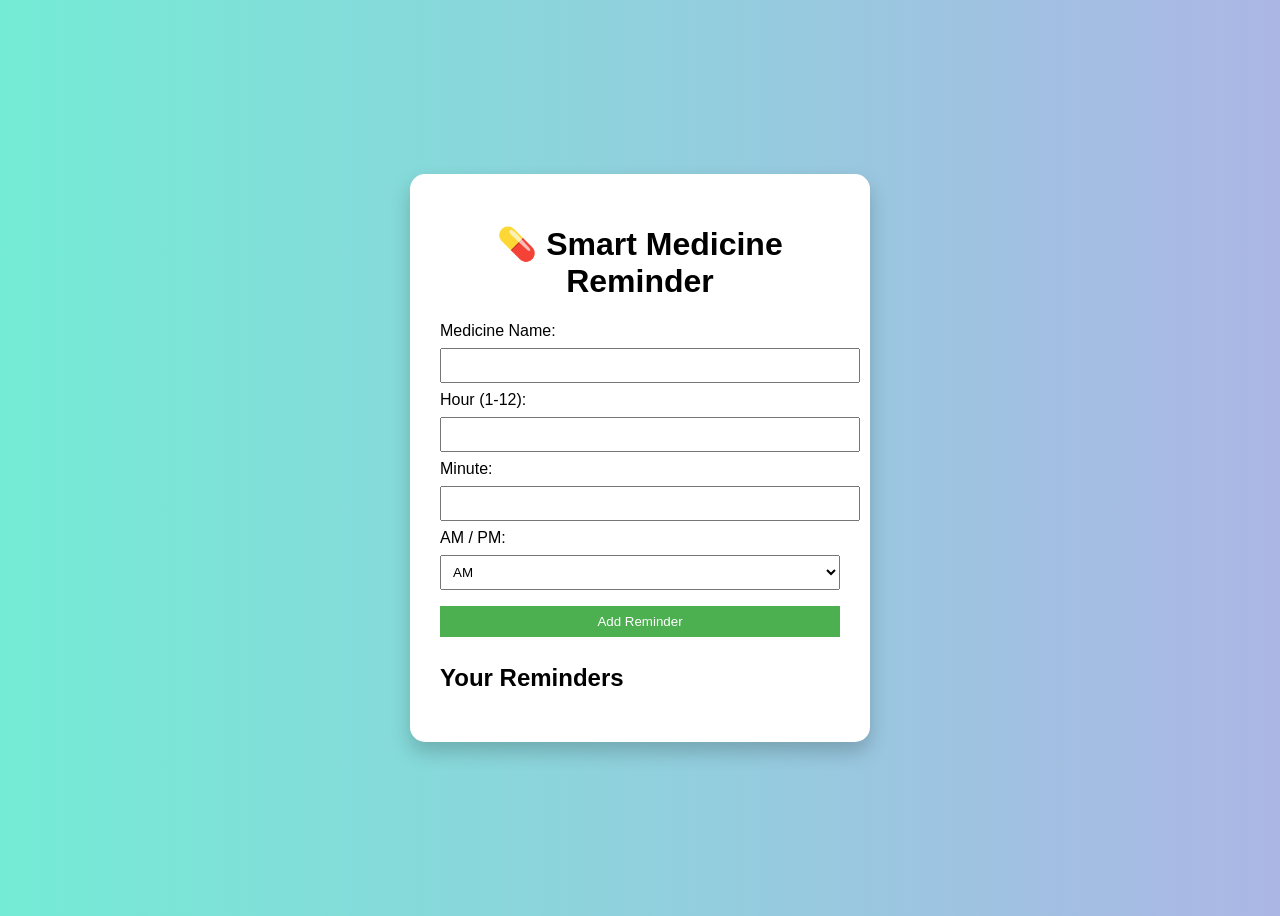
==== index.html @ 8e4ba3cf "Add files via upload" ====
<!DOCTYPE html>
<html>
<head>
    <title>Smart Medicine Reminder</title>
    <link rel="stylesheet" href="style.css">
</head>
<body>

    <div class="container">
        <h1>💊 Smart Medicine Reminder</h1>

        <form id="reminderForm">
            <label>Medicine Name:</label>
            <input type="text" id="medicineName" required>

            <label>Hour (1-12):</label>
            <input type="number" id="hour" min="1" max="12" required>

            <label>Minute:</label>
            <input type="number" id="minute" min="0" max="59">

            <label>AM / PM:</label>
            <select id="period">
                <option value="AM">AM</option>
                <option value="PM">PM</option>
            </select>

            <button type="submit">Add Reminder</button>
        </form>

        <h2>Your Reminders</h2>
        <div id="reminderList"></div>
    </div>

    <script src="script.js"></script>
</body>
</html>
---- style.css ----
body {
    font-family: Arial, sans-serif;
    background: linear-gradient(to right, #74ebd5, #acb6e5);
    display: flex;
    justify-content: center;
    align-items: center;
    height: 100vh;
}

.container {
    background: white;
    padding: 30px;
    border-radius: 15px;
    width: 400px;
    box-shadow: 0 10px 20px rgba(0,0,0,0.2);
}

h1 {
    text-align: center;
}

input, select, button {
    width: 100%;
    margin: 8px 0;
    padding: 8px;
}

button {
    background-color: #4CAF50;
    color: white;
    border: none;
    cursor: pointer;
}

button:hover {
    background-color: #45a049;
}
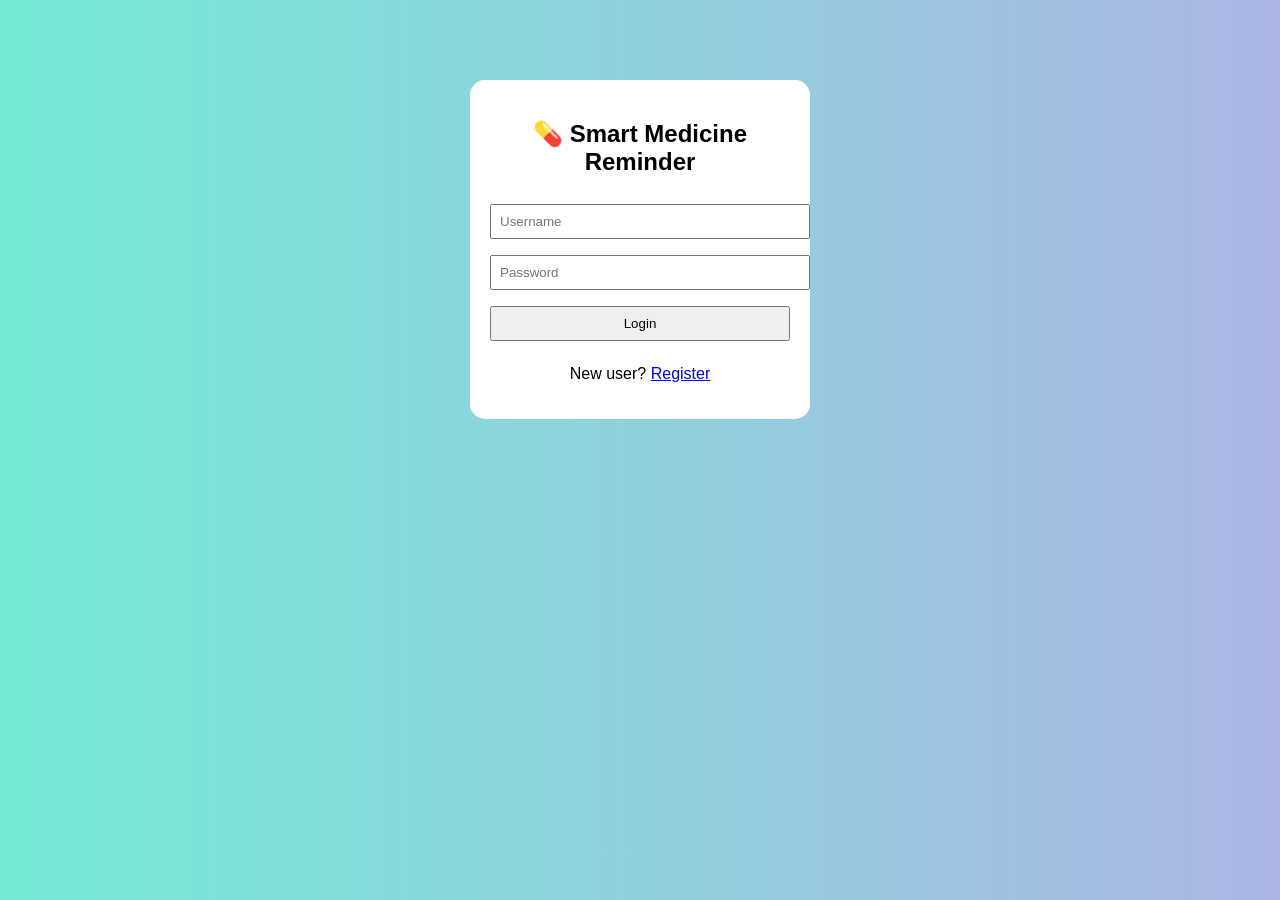
==== commit 7974e1d3: "Add files via upload" ====
--- a/index.html
+++ b/index.html
@@ -1,37 +1,22 @@
 <!DOCTYPE html>
 <html>
 <head>
-    <title>Smart Medicine Reminder</title>
+    <title>Login</title>
     <link rel="stylesheet" href="style.css">
 </head>
 <body>
 
-    <div class="container">
-        <h1>💊 Smart Medicine Reminder</h1>
+<div class="card">
+    <h2>💊 Smart Medicine Reminder</h2>
 
-        <form id="reminderForm">
-            <label>Medicine Name:</label>
-            <input type="text" id="medicineName" required>
+    <input type="text" id="username" placeholder="Username">
+    <input type="password" id="password" placeholder="Password">
 
-            <label>Hour (1-12):</label>
-            <input type="number" id="hour" min="1" max="12" required>
+    <button onclick="login()">Login</button>
 
-            <label>Minute:</label>
-            <input type="number" id="minute" min="0" max="59">
+    <p>New user? <a href="register.html">Register</a></p>
+</div>
 
-            <label>AM / PM:</label>
-            <select id="period">
-                <option value="AM">AM</option>
-                <option value="PM">PM</option>
-            </select>
-
-            <button type="submit">Add Reminder</button>
-        </form>
-
-        <h2>Your Reminders</h2>
-        <div id="reminderList"></div>
-    </div>
-
-    <script src="script.js"></script>
+<script src="script.js"></script>
 </body>
 </html>
--- a/style.css
+++ b/style.css
@@ -1,21 +1,15 @@
 body {
-    font-family: Arial, sans-serif;
+    font-family: Arial;
     background: linear-gradient(to right, #74ebd5, #acb6e5);
-    display: flex;
-    justify-content: center;
-    align-items: center;
-    height: 100vh;
 }
 
-.container {
+.card {
+    width: 300px;
+    margin: auto;
+    margin-top: 80px;
+    padding: 20px;
     background: white;
-    padding: 30px;
     border-radius: 15px;
-    width: 400px;
-    box-shadow: 0 10px 20px rgba(0,0,0,0.2);
-}
-
-h1 {
     text-align: center;
 }
 
@@ -25,13 +19,58 @@
     padding: 8px;
 }
 
-button {
-    background-color: #4CAF50;
+.topbar {
+    display: flex;
+    align-items: center;
+    justify-content: space-between;
+    background: white;
+    padding: 12px 20px;
+    margin: 10px;
+    border-radius: 8px;
+}
+
+.topbar h2 {
+    margin: 0;
+}
+
+.topbar span {
+    font-size: 22px;
+    cursor: pointer;
+    margin-right: 10px;
+}
+
+.topbar button {
+    background: green;
     color: white;
     border: none;
+    padding: 6px 14px;
+    border-radius: 5px;
     cursor: pointer;
+    width: auto;   /* important */
+}
+.sidebar {
+    position: fixed;
+    left: -200px;
+    width: 200px;
+    height: 100%;
+    background: white;
+    transition: 0.3s;
 }
 
-button:hover {
-    background-color: #45a049;
+.sidebar a {
+    display: block;
+    padding: 10px;
+}
+
+.main {
+    text-align: center;
+    margin-top: 100px;
+}
+
+.big-btn {
+    background: white;
+    padding: 20px;
+    margin: 10px;
+    border-radius: 10px;
+    cursor: pointer;
 }
